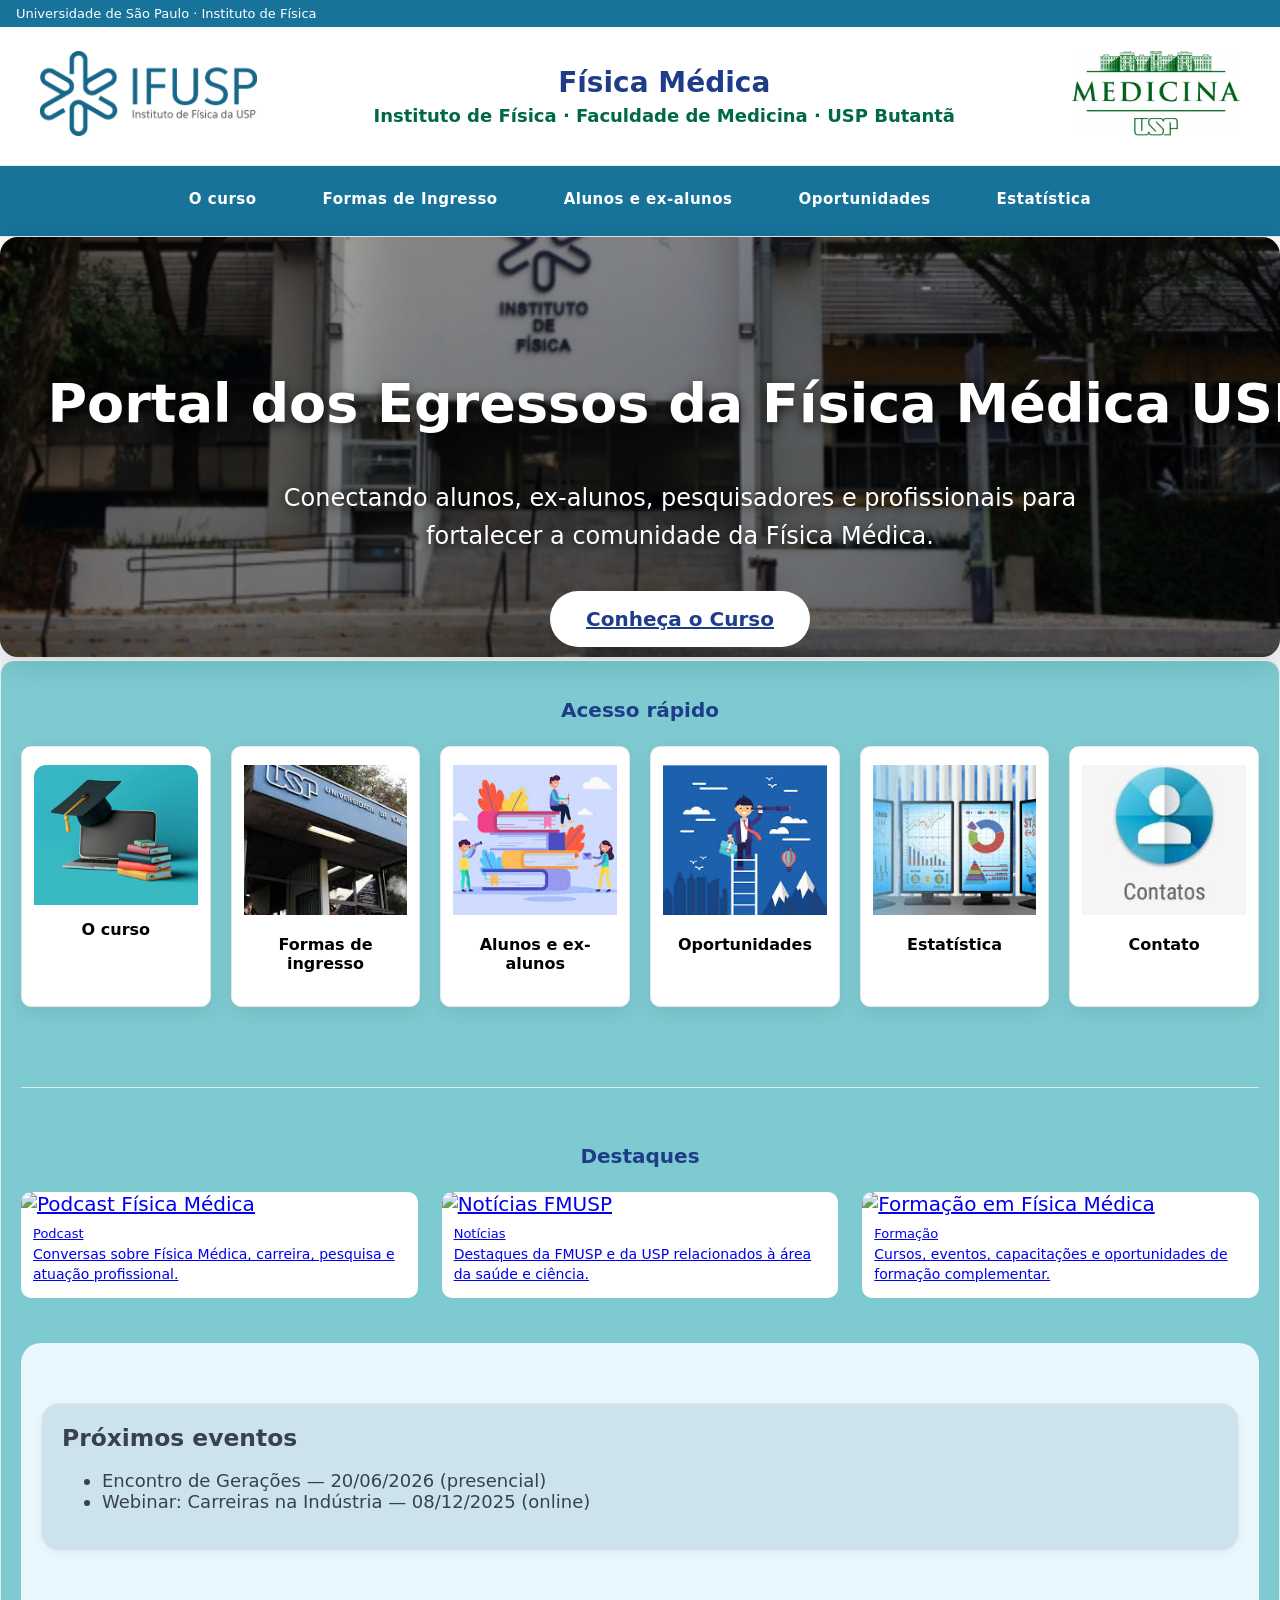
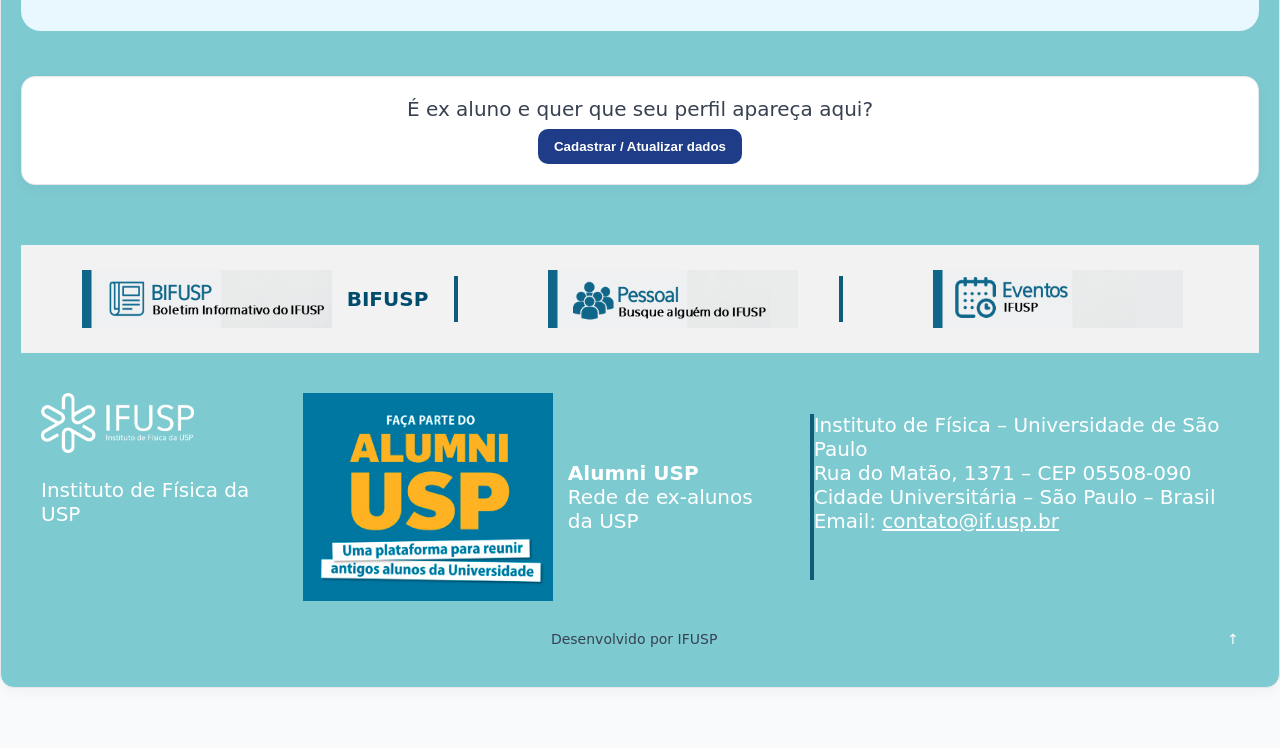
==== index.html @ c8d99963 "Add files via upload" ====
<!doctype html>
<html lang="pt-BR">
<head>
  <meta charset="utf-8" />
  <meta name="viewport" content="width=device-width,initial-scale=1" />
  <title>Página — Egressos | Física Médica USP Butantã</title>
  
  <link rel="stylesheet" href="css/style.css">
</head>

<body>
  <div class="topbar">
  Universidade de São Paulo · Instituto de Física
</div>

<header class="site-header">
  <div class="header-container">
    
    <a href="https://portal.if.usp.br/ifusp/" 
       target="_blank" 
       rel="noopener">
      <img 
        src="assets/logo_ifusp.png" 
        alt="Instituto de Física da USP" 
        class="logo logo-left logo-ifusp">
    </a>

    <div class="header-text">
      <h1>Física Médica</h1>
      <p>Instituto de Física · Faculdade de Medicina · USP Butantã</p>
    </div>

    <a href="https://www3.fm.usp.br/fmusp/portal/" 
       target="_blank" 
       rel="noopener">
      <img 
        src="assets/logo_med.jpg" 
        alt="Faculdade de Medicina da USP" 
        class="logo logo-right">
    </a>

  </div>
</header>


<nav class="usp-institutional-bar">
  <ul class="usp-menu">
    <li class="ocurso">
      <a href="curso.html" target="_blank" rel="noopener">O curso</a>
    </li>

    <li class="formas-ingresso">
      <a href="https://www5.usp.br/ensino/graduacao/">Formas de Ingresso</a>
    </li>

    <li class="alunos">
      <a href="egressos.html">Alunos e ex-alunos</a>
    </li>

    <li class="oportunidades">
      <a href="https://portal.if.usp.br/carreiras/pt-br/oportunidades">Oportunidades</a>
    </li>

    <li class="estatistica">
      <a href="">Estatística</a>
    </li>
  </ul>
</nav>

<!-- HERO -->
<section class="hero">

    <div class="hero-overlay">

        <h1>Portal dos Egressos da Física Médica USP</h1>

        <p>
            Conectando alunos, ex-alunos, pesquisadores e profissionais
            para fortalecer a comunidade da Física Médica.
        </p>

        <a href="curso.html" class="hero-btn">
            Conheça o Curso
        </a>

    </div>

</section>

  <!-- Acesso rápido -->
  <section class="card section-spacing">


    <h2 class="section-title">Acesso rápido</h2>

    <div class="menu-grid">

  <a href="curso.html" class="menu-card" target="_blank" rel="noopener">
  <div class="card-image">
    <img src="assets/ocurso.jpeg" alt="O curso - Graduação">
  </div>

    <div class="menu-text">O curso</div>
  </a>

<a href="https://www5.usp.br/ensino/graduacao/" 
   class="menu-card" 
   target="_blank" 
   rel="noopener">
  <img src="assets/formasdeingresso.jpeg" alt="Formas de ingresso" class="card-img">
  <div class="menu-text">Formas de ingresso</div>
</a>


  <a href="egressos.html" class="menu-card">
    <img src="assets/alunoseexalunos.jpeg" alt="Alunos e ex-alunos" class="card-img">
    <div class="menu-text">Alunos e ex-alunos</div>
  </a>

<a href="https://portal.if.usp.br/carreiras/pt-br/oportunidades"
   class="menu-card"
   target="_blank" rel="noopener">
  <img src="assets/oportunidade.jpeg" alt="Oportunidades" class="card-img">
  <div class="menu-text">Oportunidades</div>
</a>


<a href="estatistica.html" class="menu-card">
  <img src="assets/estatistica.jpeg" alt="Estatística" class="card-img">
  <div class="menu-text">Estatística</div>
</a>



  <a href="https://portal.if.usp.br/ifusp/node/6222" 
   class="menu-card" 
   target="_blank">

  <img src="assets/contato.jpeg" alt="Contato" class="card-img">
  <div class="menu-text">Contato</div>

</a>


</div>


<!-- Destaques -->
<section class="news-section">

  <h2 class="section-title">Destaques</h2>

  <div class="news-grid">

    <!-- Podcast -->
    <article class="news-card">
      <a href="#" target="_blank">
        <img src="assets/podcast.jpg" alt="Podcast Física Médica">
        <p class="news-date">Podcast</p>
        <p class="news-text">
          Conversas sobre Física Médica, carreira, pesquisa e atuação profissional.
        </p>
      </a>
    </article>

    <!-- Notícias -->
    <article class="news-card">
      <a href="https://fm.usp.br/fmusp/portal/" target="_blank">
        <img src="assets/noticias.jpg" alt="Notícias FMUSP">
        <p class="news-date">Notícias</p>
        <p class="news-text">
          Destaques da FMUSP e da USP relacionados à área da saúde e ciência.
        </p>
      </a>
    </article>

    <!-- Formação -->
    <article class="news-card">
      <a href="#" target="_blank">
        <img src="assets/formacao.jpg" alt="Formação em Física Médica">
        <p class="news-date">Formação</p>
        <p class="news-text">
          Cursos, eventos, capacitações e oportunidades de formação complementar.
        </p>
      </a>
    </article>

  </div>
</section>







<!-- Seção Próximos eventos -->

<div class="fundo-eventos">

  <section class="card section-spacing card-eventos" style="margin-top:40px;">
    <h3 style="margin:0 0 8px 0">Próximos eventos</h3>

    <ul class="muted" style="font-size:18px">
      <li>Encontro de Gerações — 20/06/2026 (presencial)</li>
      <li>Webinar: Carreiras na Indústria — 08/12/2025 (online)</li>
    </ul>
  </section>

</div>

<section class="card call-to-action">
  <div class="cta-text"> É ex aluno e quer que seu perfil apareça aqui?</div>
  <button class="btn" onclick="openForm()">Cadastrar / Atualizar dados</button>
</section>


    <div id="modal" style="
  position:fixed;
  inset:0;
  background:rgba(2,6,23,0.5);
  display:none;
  align-items:center;
  justify-content:center;
  padding:20px;
  z-index:60;
  overflow-y:auto;">


      <div style="max-width:900px;width:100%">
        <div class="card" style="max-height:90vh; overflow-y:auto;">

          <div style="display:flex;justify-content:space-between;align-items:center;margin-bottom:12px">
            <h2 style="margin:0">Formulário de Inscrição — Cadastro / Atualização</h2>
            <button onclick="closeForm()" 
              style="background:transparent;border:0;font-weight:700;cursor:pointer">✕</button>
          </div>

          <form id="alumniForm" onsubmit="handleSubmit(event)">
<div style="margin-bottom:16px">
  <label>Foto de perfil (opcional)</label>

  <div style="
    display:flex;
    align-items:center;
    gap:16px;
    margin-top:8px;
  ">
    <img 
      id="previewFoto"
      src="assets/avatar-placeholder.png"
      alt="Prévia da foto"
      style="
        width:96px;
        height:96px;
        border-radius:50%;
        object-fit:cover;
        border:1px solid #ddd;
      "
    >

    <input 
      type="file"
      name="foto"
      accept="image/*"
      onchange="previewImage(event)"
    >
  </div>
</div>


  <div style="margin-bottom:12px">
  <label>Área de atuação</label>
  <div style="display:flex;gap:16px;flex-wrap:wrap;margin-top:6px">
    <label>
      <input type="checkbox" name="area" value="Clínica">
      Clínica
    </label>
    <label>
      <input type="checkbox" name="area" value="Industrial">
      Industrial
    </label>
    <label>
      <input type="checkbox" name="area" value="Acadêmica">
      Acadêmica
    </label>
    
  </div>
  <div style="margin-bottom:12px">
  <label>Área de Atuação Clínica</label>

  <div style="display:flex;gap:16px;flex-wrap:wrap;margin-top:6px">
    <label>
      <input type="radio" name="area_clinica" value="Radioterapia">
      Radioterapia
    </label>

    <label>
      <input type="radio" name="area_clinica" value="Radiodiagnóstico">
      Radiodiagnóstico
    </label>

    <label>
      <input type="radio" name="area_clinica" value="Medicina Nuclear">
      Medicina Nuclear
    </label>

    <label>
      <input type="radio" name="area_clinica" value="Outro" onclick="toggleOutro(true)">
      Outro
    </label>
  </div>

  <input 
    type="text"
    id="outroAreaClinica"
    name="area_clinica_outro"
    placeholder="Especifique"
    style="margin-top:8px; display:none;"
  >
</div>
</div>


            <div class="grid-3" style="display:grid;gap:12px;margin-bottom:12px">
              <div><label>Nome completo</label><input name="nome" required /></div>
              <div><label>E-mail principal</label><input name="email" type="email" required /></div>
              <div><label>Telefone (opcional)</label><input name="telefone" /></div>
            </div>

            <div class="grid-3" style="display:grid;gap:12px;margin-bottom:12px">
              <div>

  <label>Ano de ingresso</label>
  <select name="ano_ingresso" required>
    <option value="">Selecione</option>
    <option>2026</option>
    <option>2025</option>
    <option>2024</option>
    <option>2023</option>
    <option>2022</option>
  </select>
</div>
  
              <div><label>Área / Cargo atual</label><input name="cargo" /></div>
              <div><label>Instituição / Empresa</label><input name="instituicao" /></div>
            </div>

            <div style="margin-bottom:12px">
              <label>País / Cidade</label>
              <input name="cidade" placeholder="São Paulo, BR" />
            </div>

            <div style="margin-bottom:12px">
              <label>Trajetória</label>
              <textarea name="trajetoria" rows="4"
                placeholder="Conte um pouco sobre sua trajetória..."></textarea>
            </div>


<div style="margin-bottom:12px">
  <label>Gênero</label>
  <div style="display:flex;gap:16px;flex-wrap:wrap;margin-top:6px">
    <label>
      <input type="radio" name="genero" value="Masculino">
      Masculino
    </label>
    <label>
      <input type="radio" name="genero" value="Feminino">
      Feminino
    </label>
    <label>
      <input type="radio" name="genero" value="Prefiro não responder">
      Prefiro não responder
    </label>
  </div>
</div>


<div style="margin-bottom:12px">
  <label>Links</label>

  <input 
    type="url" 
    name="lattes" 
    placeholder="Lattes (https://lattes.cnpq.br/...)"
    style="margin-bottom:6px"
  />

  <input 
    type="url" 
    name="linkedin" 
    placeholder="LinkedIn (https://www.linkedin.com/in/...)"
    style="margin-bottom:6px"
  />

  <input 
    type="url" 
    name="social" 
    placeholder="Outras redes ou site pessoal"
  />
</div>


            <div style="display:flex;gap:8px;justify-content:flex-end;margin-top:16px">
              <button type="button" onclick="closeForm()" 
                style="background:#f3f4f6;padding:8px 12px;border-radius:8px;border:0;cursor:pointer">Cancelar</button>
              <button class="btn" type="submit">Enviar cadastro</button>
            </div>
          </form>

        </div>
      </div>
    </div>

  </main>

 <script>
  function openForm(){
    document.getElementById('modal').style.display='flex'
  }

  function closeForm(){
    document.getElementById('modal').style.display='none'
  }

  function handleSubmit(e){
    e.preventDefault();
    const f = new FormData(e.target);
    const obj = {};

    for(const [k,v] of f.entries()){
      if(obj[k]){
        if(Array.isArray(obj[k])) obj[k].push(v);
        else obj[k] = [obj[k], v];
      } else obj[k] = v;
    }

    console.log('Dados recebidos:', obj);
    alert('Obrigado! Seu cadastro foi recebido. (Protótipo)');
    closeForm();
  }

  function toggleOutro(show){
    const campo = document.getElementById('outroAreaClinica');
    campo.style.display = show ? 'block' : 'none';
  }
</script>

</main>

<section class="ifusp-links">

  <a href="https://submit.if.usp.br/edicoes" target="_blank" class="ifusp-item">
    <img src="assets/ar-bifusp.png" alt="BIFUSP">
    <div class="ifusp-text">
      <strong>BIFUSP</strong>
    </div>
  </a>

  <a href="https://portal.if.usp.br/ifusp/pt-br/pessoal" target="_blank" class="ifusp-item">
    <img src="assets/ar-pessoalifusp.png" alt="Pessoal IFUSP">
    <div class="ifusp-text">
      
    </div>
  </a>

  <a href="https://portal.if.usp.br/ifusp/calendario" target="_blank" class="ifusp-item">
    <img src="assets/ar-eventos_ifusp.png" alt="Eventos IFUSP">
    <div class="ifusp-text">
      
    </div>
  </a>

</section>


<footer class="ifusp-footer">
  <div class="footer-container">

    <div class="footer-col">
      <img src="assets/logo_IFUSP_2025_HOR_branco.png" alt="IFUSP" class="footer-logo">
      <p>Instituto de Física da USP</p>
    </div>

    <a href="https://alumni.usp.br/" 
   target="_blank" 
   class="ifusp-item">

  <img src="assets/alumni_usp.jpg" alt="Alumni USP">

  <div class="ifusp-text">
    <strong>Alumni USP</strong>
    <span>Rede de ex-alunos da USP</span>
  </div>

</a>


    <div class="footer-col">
      <p>
        Instituto de Física – Universidade de São Paulo<br>
        Rua do Matão, 1371 – CEP 05508-090<br>
        Cidade Universitária – São Paulo – Brasil<br>
        Email: <a href="mailto:contato@if.usp.br">contato@if.usp.br</a>
      </p>
    </div>

  </div>

  <div class="footer-bottom">
    Desenvolvido por IFUSP
    <a href="#" class="to-top">↑</a>
  </div>
</footer>


</body>
</html>
---- css/style.css ----
.logo-ifusp {
  height: 200px;
  width: auto;
}


.site-header {
  background-color: #fff;
  border-bottom: 1px solid #ddd;
  padding: 20px 0;
}

.header-container {
  max-width: 1200px;
  margin: 0 auto;

  display: flex;
  align-items: center;
  justify-content: space-between;
}

.logo {
  height: 85px;
  width: auto;
}

.header-text {
  text-align: center;
}

.header-text h1 {
  margin: 0;
  font-size: 2rem;
}

.header-text p {
  margin: 5px 0 0;
  font-size: 2rem;
  color: #555;
}



.topbar {
  background: #17739A;
  color: white;
  font-size: 13px;
  padding: 6px 16px;
}



body {
  margin: 0;
  font-family: system-ui, -apple-system, BlinkMacSystemFont, "Segoe UI", Roboto, Arial, sans-serif;
  background: #f9fafb;
  color: var(--cinza-texto);
  font-size: 20px;
}


.section-spacing {
  margin-bottom: 16px;
}

/* ===========================
   HERO
=========================== */

.hero{

    height:420px;

    background-image:url("../assets/banner.jpeg");

    background-size:cover;

    background-position:center;

    border-radius:18px;

    overflow:hidden;

    margin-bottom:3px;

    box-shadow:0 12px 30px rgba(0,0,0,.15);

}

.hero-overlay{

    width:100%;
    height:100%;

    background:rgba(0,0,0,.45);

    display:flex;
    flex-direction:column;

    justify-content:center;
    align-items:center;

    text-align:center;

    padding:40px;

}

.hero h1{

    color:white;

    font-size:52px;

    margin-bottom:20px;

}

.hero p{

    color:white;

    max-width:800px;

    font-size:24px;

    margin-bottom:35px;

}

.hero-btn{

    background:#ffffff;

    color:#1f3c88;

    padding:16px 36px;

    border-radius:40px;

    font-weight:bold;

    transition:.3s;

}

.hero-btn:hover{

    background:#e8edff;

    transform:translateY(-3px) scale(1.03);

}

.container {
  max-width: 1100px;
  margin: 0 auto;
  padding: 24px 16px 60px;
}


.flex{display:flex}
.items-center{align-items:center}
.justify-between{justify-content:space-between}

.card {
  background: white;
  border: 1px solid var(--borda-card);
  border-radius: 14px;
  padding: 20px;
  box-shadow: 0 4px 14px rgba(0,0,0,0.04);
}


.card {
  background: white;
  border-radius: 14px;
  padding: 20px;
  border: 1px solid var(--borda-card);
  box-shadow: 0 4px 14px rgba(0,0,0,0.04);
}


.container {
  max-width: 1000px;
  margin: 0 auto;
  padding: 16px;
}


.muted{color:var(--muted)}

.btn {
  background: var(--azul-principal);
  color: white;
  border: none;
  padding: 10px 16px;
  border-radius: 10px;
  cursor: pointer;
  font-weight: 600;
}

.btn:hover {
  background: #0d7f92; /* azul USP um pouco mais escuro */
}

.btn:active {
  transform: scale(0.98);
}



/* ===================================
   HERO - PÁGINA CURSO
=================================== */

.hero-curso{

    height:420px;

    background-image:url("../assets/turma_t1.jpeg");

    background-size:cover;

    background-position:center;

    background-repeat:no-repeat;

    border-radius:18px;

    overflow:hidden;

    margin:30px auto 40px;

    max-width:1200px;

    box-shadow:0 12px 30px rgba(0,0,0,.15);

}

.hero-overlay{

    width:100%;
    height:100%;

    background:rgba(0,0,0,.35);
        

    display:flex;
    flex-direction:column;

    justify-content:center;
    align-items:center;

    text-align:center;

    padding:40px;

}

.hero-overlay h1{

    color:#ffffff;

    font-size:54px;

    font-weight:700;

    margin-bottom:20px;

    text-shadow:0 4px 12px rgba(0,0,0,.7);

}

.hero-overlay p{

    color:#ffffff;

    font-size:24px;

    max-width:850px;

    line-height:1.6;

    text-shadow:0 2px 8px rgba(0,0,0,.7);

}

.pill{
  display:inline-block;
  padding:6px 10px;
  border-radius:999px;
  background:#eef2f2;
  color:#0f1720;
  font-weight:600
}

input,select,textarea{
  width:100%;
  padding:10px;
  border:1px solid #e6e9ee;
  border-radius:8px;
  font-size:16px
}

label{
  font-weight:600;
  font-size:13px
}

.grid{
  display:grid;
  gap:12px
}

.grid-3{
  grid-template-columns:repeat(3,1fr)
}

.profile-card{
  display:flex;
  gap:12px;
  align-items:center
}

.avatar{
  width:64px;
  height:64px;
  border-radius:10px;
  background:linear-gradient(135deg,#c7f9fa,#fff);
  display:flex;
  align-items:center;
  justify-content:center;
  font-weight:700;
  color:#00403f
}

.search{
  display:flex;
  gap:8px
}

@media(max-width:880px){
  .grid-3{grid-template-columns:1fr}
  .container{padding:12px}
}

.section-spacing {
  margin-bottom: 60px;
  
}

.banner {
  text-align: center;
  margin-bottom: 48px;
}

.banner img {
  max-width: 100%;
  height: auto;
  border-radius: 12px;
}

.call-to-action {
  text-align: center;
  margin-bottom: 60px;
}

.cta-text {
  margin-bottom: 8px;
}

.section-title {
  margin-bottom: 20px;
  font-size: 18px;
  color: var(--azul-principal);
}

.menu-grid {
  display: grid;
  grid-template-columns: repeat(auto-fit, minmax(160px, 1fr));
  gap: 16px;
}

.menu-card {
  background: white;
  border: 1px solid var(--borda-card);
  border-radius: 14px;
  padding: 20px 12px;
  text-align: center;
  text-decoration: none;
  color: var(--cinza-texto);
  transition: all 0.2s ease;
  
}

.menu-card:hover {
  border-color: var(--azul-principal);
  transform: translateY(-8px);
  box-shadow: 0 18px 38px rgba(0,0,0,.16);
}

.menu-icon {
  font-size: 28px;
  margin-bottom: 10px;
}

.menu-text {
  font-weight: 600;
  font-size: 14px;
}

.site-header {
  background: white;
  border-bottom: 1px solid var(--borda-card);
  padding: 24px 16px;
  text-align: center;
}

.site-header h1 {
  margin: 0;
  font-size: 28px;
  color: var(--azul-principal);
}

.site-header p {
  margin: 6px 0 0;
  font-size: 14px;
  color: #6b7280;
}

.usp-institutional-bar {
  background: #ffffff;
  border-bottom: 1px solid #e5e7eb;
}

.usp-menu {
  max-width: 1200px;
  margin: 0 auto;
  padding: 0;
  display: flex;
  list-style: none;
  justify-content: center;
}

.usp-menu li a {
  display: block;
  padding: 14px 18px;
  font-size: 14px;
  color: #4b5563;
  text-decoration: none;
  border-bottom: 4px solid transparent;
}

.usp-menu li a:hover {
  background: #f9fafb;
  color: #111827;
}

/* Cores institucionais por área (FMUSP-like) */
.usp-menu .inst a { border-color: #9ca3af }
.usp-menu .ensino a { border-color: #991b1b }
.usp-menu .pesquisa a { border-color: #1e40af }
.usp-menu .internacional a { border-color: #047857 }
.usp-menu .extensao a { border-color: #7c3aed }
.usp-menu .inclusao a { border-color: #be185d }

/* Ativo (se quiser marcar a página atual) */
.usp-menu li.active a {
  font-weight: 600;
  color: #111827;
}



/* Títulos de seção */
.section-title {
  font-size: 20px;
  margin-bottom: 24px;
  text-align: center;
}

/* Espaçamento padrão */
.section-spacing {
  margin-bottom: 60px;
}

/* Acesso rápido */
.menu-grid {
  display: grid;
  grid-template-columns: repeat(auto-fit, minmax(140px, 1fr));
  gap: 20px;
}

.menu-card {
  background: #f9fafb;
  border-radius: 10px;
  padding: 18px 12px;
  text-align: center;
  text-decoration: none;
  color: #111;
  transition: transform 0.2s ease, box-shadow 0.2s ease;
}

.menu-card:hover {
  transform: translateY(-4px);
  box-shadow: 0 8px 20px rgba(0,0,0,0.08);
}

.menu-icon {
  font-size: 28px;
  margin-bottom: 6px;
}

.menu-text {
  font-weight: 600;
}

/* Notícias */
.news-section {
  margin-top: 80px;
  padding-top: 40px;
  border-top: 1px solid var(--borda-card);
}

.news-grid {
  display: grid;
  grid-template-columns: repeat(auto-fit, minmax(220px, 1fr));
  gap: 24px;
}

.news-card {
  background: #fff;
  border-radius: 10px;
  overflow: hidden;
}

.news-card img {
  width: 100%;
  height: 140px;
  object-fit: cover;
}

.news-date {
  font-size: 13px;
  color: var(--muted);
  margin: 10px 12px 4px;
}

.news-text {
  font-size: 14px;
  margin: 0 12px 14px;
  line-height: 1.4;
}

.menu-card.disabled {
  opacity: 0.5;
  pointer-events: none;
}

.turmas-tabs {
  display: flex;
  gap: 8px;
  margin-bottom: 16px;
}

.turma-btn {
  padding: 8px 16px;
  border: 1px solid #d1d5db;
  background: #f9fafb;
  cursor: pointer;
  border-radius: 6px;
  font-weight: 600;
}

.turma-btn.active {
  background: #111827;
  color: #fff;
}

.turma-content {
  display: none;
}

.turma-content.active {
  display: block;
}

.turma-img {
  width: 100%;
  max-height: 280px;
  object-fit: cover;
  border-radius: 8px;
  margin-bottom: 16px;
}

.lista-egressos {
  columns: 2;
  list-style: none;
  padding: 0;
}

.lista-egressos li {
  margin-bottom: 8px;
}

.lista-egressos a {
  text-decoration: none;
  color: #1f2937;
}

.lista-egressos a:hover {
  text-decoration: underline;
}


.ifusp-links {
  display: flex;
  justify-content: center;
  gap: 40px;
  background: #f5f5f5;
  padding: 30px 20px;
}

.ifusp-link {
  display: flex;
  gap: 12px;
  text-decoration: none;
  color: #004f6e;
}

.ifusp-footer {
  background: #17739A
  color: white;
  padding: 40px 20px 20px;
}

.footer-container {
  display: flex;
  justify-content: space-between;
  max-width: 1200px;
  margin: auto;
}

.footer-col img {
  max-height: 60px;
  margin-right: 10px;
}

.footer-bottom {
  text-align: center;
  margin-top: 30px;
  font-size: 14px;
}

.to-top {
  float: right;
  color: white;
  text-decoration: none;
}

.card-image {
  width: 100%;
  height: 140px;
  overflow: hidden;
  border-radius: 12px 12px 0 0;
}

.card-image img {
  width: 100%;
  height: 100%;
  object-fit: cover;
  display: block;
}

.menu-card {
  background: white;
  border-radius: 12px;
  overflow: hidden;
  box-shadow: 0 6px 18px rgba(0,0,0,.08);
  transition: transform .2s ease, box-shadow .2s ease;
}

.menu-card:hover {
  transform: translateY(-4px);
  box-shadow: 0 12px 28px rgba(0,0,0,.12);
}

.menu-text {
  padding: 18px;
  font-weight: 600;
  font-size: 16px;
  text-align: center;
}

.menu-card {
  background: #ffffff;
  border-radius: 10px;
  overflow: hidden;
  text-decoration: none;
  color: #000;
  transition: transform 0.3s ease, box-shadow 0.3s ease;
}

.menu-card:hover {
  transform: translateY(-5px);
  box-shadow: 0 8px 20px rgba(0,0,0,0.1);
}

.card-img {
  width: 100%;
  height: 150px;
  object-fit: cover;
}

.menu-text {
  padding: 15px;
  font-weight: 700;
  text-align: center;
}
.usp-institutional-bar {
  background-color: #00258b;
  padding: 10px 0;
  width: 100%;
  display: flex;
  justify-content: center;
}
.menu-card:hover .card-img{

    transform:scale(1.08);

}
.usp-menu {
  list-style: none;
  display: flex;
  gap: 30px;
  margin: 0;
  padding: 0;
}

.usp-menu li a {
  color: #ffffff;        /* branco puro */
  font-weight: 600;      /* deixa mais forte */
  text-decoration: none; /* remove sublinhado */
  font-size: 15px;
  letter-spacing: 0.5px; /* melhora leitura */
}

.card-img {
  width: 100%;
  height: 150px;
  object-fit: cover;
  transition:.4s;
}

.ifusp-links {
  display: flex;
  justify-content: center;
  background: #f2f2f2;
  padding: 25px 0;
  gap: 60px;
}

.ifusp-item {
  display: flex;
  align-items: center;
  gap: 15px;
  text-decoration: none;
  color: #004c6d;
  position: relative;
  padding: 0 30px;
}

.ifusp-item:not(:last-child)::after {
  content: "";
  position: absolute;
  right: 0;
  top: 10%;
  height: 80%;
  width: 4px;
  background-color: #0f5c7a;
}

.ifusp-item img {
  width: 250px;
  height: auto;
}

.ifusp-text strong {
  display: block;
  font-size: 20px;
  font-weight: 600;
}

.ifusp-text span {
  font-size: 20px;
  color: #333;
}

:root {
  --azul-principal: #1f3c88;
  --azul-claro: #e8edff;
  --cinza-texto: #374151;
  --cinza-suave: #f3f4f6;
  --borda-card: #e5e7eb;
}

.logo-ifusp {
  height: 200px;
  width: auto;
}


.site-header {
  background-color: #fff;
  border-bottom: 1px solid #ddd;
  padding: 20px 0;
}

.header-container {
  max-width: 1200px;
  margin: 0 auto;

  display: flex;
  align-items: center;
  justify-content: space-between;
}

.logo {
  height: 85px;
  width: auto;
}

.header-text {
  text-align: center;
}

.header-text h1 {
  margin: 0;
  font-size: 2rem;
}

.header-text p {
  margin: 5px 0 0;
  font-size: 2rem;
  color: #555;
}



.topbar {
  background: #17739A;
  color: white;
  font-size: 13px;
  padding: 6px 16px;
}


/* Subtítulo do cabeçalho */

.site-header .header-text p {
    font-size: 18px !important;
    color: #006848 !important;
    font-weight: 700;
}

body {
  margin: 0;
  font-family: system-ui, -apple-system, BlinkMacSystemFont, "Segoe UI", Roboto, Arial, sans-serif;
  background: #f9fafb;
  color: var(--cinza-texto);
  font-size: 20px;
}


.section-spacing {
  margin-bottom: 16px;
}


.container {
  max-width: 1100px;
  margin: 0 auto;
  padding: 24px 16px 60px;
}


.flex{display:flex}
.items-center{align-items:center}
.justify-between{justify-content:space-between}

.card {
  background: white;
  border: 1px solid var(--borda-card);
  border-radius: 14px;
  padding: 20px;
  box-shadow: 0 4px 14px rgba(0,0,0,0.04);
}


.card {
  background: white;
  border-radius: 14px;
  padding: 20px;
  border: 1px solid var(--borda-card);
  box-shadow: 0 4px 14px rgba(0,0,0,0.04);
}


.container {
  max-width: 1000px;
  margin: 0 auto;
  padding: 16px;
}


.muted{color:var(--muted)}

.btn {
  background: var(--azul-principal);
  color: white;
  border: none;
  padding: 10px 16px;
  border-radius: 10px;
  cursor: pointer;
  font-weight: 600;
}

.btn:hover {
  background: #0d7f92; /* azul USP um pouco mais escuro */
}

.btn:active {
  transform: scale(0.98);
}



.pill{
  display:inline-block;
  padding:6px 10px;
  border-radius:999px;
  background:#eef2f2;
  color:#0f1720;
  font-weight:600
}

input,select,textarea{
  width:100%;
  padding:10px;
  border:1px solid #e6e9ee;
  border-radius:8px;
  font-size:16px
}

label{
  font-weight:600;
  font-size:13px
}

.grid{
  display:grid;
  gap:12px
}

.grid-3{
  grid-template-columns:repeat(3,1fr)
}

.profile-card{
  display:flex;
  gap:12px;
  align-items:center
}

.avatar{
  width:64px;
  height:64px;
  border-radius:10px;
  background:linear-gradient(135deg,#c7f9fa,#fff);
  display:flex;
  align-items:center;
  justify-content:center;
  font-weight:700;
  color:#00403f
}

.search{
  display:flex;
  gap:8px
}

@media(max-width:880px){
  .grid-3{grid-template-columns:1fr}
  .container{padding:12px}
}

.section-spacing {
  margin-bottom: 60px;
  background: rgba(5, 156, 167, 0.5);
}

.banner {
  text-align: center;
  margin-bottom: 48px;
}

.banner img {
  max-width: 100%;
  height: auto;
  border-radius: 12px;
}

.call-to-action {
  text-align: center;
  margin-bottom: 60px;
}

.cta-text {
  margin-bottom: 8px;
}

.section-title {
  margin-bottom: 20px;
  font-size: 18px;
  color: var(--azul-principal);
}

.menu-grid {
  display: grid;
  grid-template-columns: repeat(auto-fit, minmax(160px, 1fr));
  gap: 16px;
}

.menu-card {
  background: white;
  border: 1px solid var(--borda-card);
  border-radius: 14px;
  padding: 20px 12px;
  text-align: center;
  text-decoration: none;
  color: var(--cinza-texto);
  transition: all 0.2s ease;
}

.menu-card:hover {
  border-color: var(--azul-principal);
  transform: translateY(-3px);
  box-shadow: 0 6px 18px rgba(0,0,0,0.08);
}

.menu-icon {
  font-size: 28px;
  margin-bottom: 10px;
}

.menu-text {
  font-weight: 600;
  font-size: 14px;
}

.site-header {
  background: white;
  border-bottom: 1px solid var(--borda-card);
  padding: 24px 16px;
  text-align: center;
}

.site-header h1 {
  margin: 0;
  font-size: 28px;
  color: var(--azul-principal);
}

.site-header p {
  margin: 6px 0 0;
  font-size: 14px;
  color: #6b7280;
}

.usp-institutional-bar {
  background: #17739A;
  border-bottom: 1px solid #e5e7eb;
}

.usp-menu {
  max-width: 1200px;
  margin: 0 auto;
  padding: 0;
  display: flex;
  list-style: none;
  justify-content: center;
}

.usp-menu li a {
  display: block;
  padding: 14px 18px;
  font-size: 14px;
  color: #4b5563;
  text-decoration: none;
  border-bottom: 4px solid transparent;
}

.usp-menu li a:hover {
  background: #f9fafb;
  color: #111827;
}

/* Cores institucionais por área (FMUSP-like) */
.usp-menu .inst a { border-color: #9ca3af }
.usp-menu .ensino a { border-color: #991b1b }
.usp-menu .pesquisa a { border-color: #1e40af }
.usp-menu .internacional a { border-color: #047857 }
.usp-menu .extensao a { border-color: #7c3aed }
.usp-menu .inclusao a { border-color: #be185d }

/* Ativo (se quiser marcar a página atual) */
.usp-menu li.active a {
  font-weight: 600;
  color: #111827;
}



/* Títulos de seção */
.section-title {
  font-size: 20px;
  margin-bottom: 24px;
  text-align: center;
}

/* Espaçamento padrão */
.section-spacing {
  margin-bottom: 60px;
}

/* Acesso rápido */
.menu-grid {
  display: grid;
  grid-template-columns: repeat(auto-fit, minmax(140px, 1fr));
  gap: 20px;
}

.menu-card {
  background: #f9fafb;
  border-radius: 10px;
  padding: 18px 12px;
  text-align: center;
  text-decoration: none;
  color: #111;
  transition: transform 0.2s ease, box-shadow 0.2s ease;
}

.menu-card:hover {
  transform: translateY(-4px);
  box-shadow: 0 8px 20px rgba(0,0,0,0.08);
}

.menu-icon {
  font-size: 28px;
  margin-bottom: 6px;
}

.menu-text {
  font-weight: 600;
}

/* Notícias */
.news-section {
  margin-top: 80px;
  padding-top: 40px;
  border-top: 1px solid var(--borda-card);
}

.news-grid {
  display: grid;
  grid-template-columns: repeat(auto-fit, minmax(220px, 1fr));
  gap: 24px;
}

.news-card {
  background: #fff;
  border-radius: 10px;
  overflow: hidden;
}

.news-card img {
  width: 100%;
  height: 140px;
  object-fit: cover;
  transition:.4s;
}

.news-date {
  font-size: 13px;
  color: var(--muted);
  margin: 10px 12px 4px;
}

.news-text {
  font-size: 14px;
  margin: 0 12px 14px;
  line-height: 1.4;
}

.menu-card.disabled {
  opacity: 0.5;
  pointer-events: none;
}

.turmas-tabs {
  display: flex;
  gap: 8px;
  margin-bottom: 16px;
}

.turma-btn {
  padding: 8px 16px;
  border: 1px solid #d1d5db;
  background: #f9fafb;
  cursor: pointer;
  border-radius: 6px;
  font-weight: 600;
}

.turma-btn.active {
  background: #111827;
  color: #fff;
}

.turma-content {
  display: none;
}

.turma-content.active {
  display: block;
}

.turma-img {
  width: 100%;
  max-height: 280px;
  object-fit: cover;
  border-radius: 8px;
  margin-bottom: 16px;
}

.lista-egressos {
  columns: 2;
  list-style: none;
  padding: 0;
}

.lista-egressos li {
  margin-bottom: 8px;
}

.lista-egressos a {
  text-decoration: none;
  color: #1f2937;
}

.lista-egressos a:hover {
  text-decoration: underline;
}


.ifusp-links {
  display: flex;
  justify-content: center;
  gap: 40px;
  background: #f5f5f5;
  padding: 30px 20px;
}

.ifusp-link {
  display: flex;
  gap: 12px;
  text-decoration: none;
  color: #004f6e;
}

.ifusp-footer {
  background: #17739A
  color: white;
  padding: 40px 20px 20px;
}

.footer-container {
  display: flex;
  justify-content: space-between;
  max-width: 1200px;
  margin: auto;
}

.footer-col img {
  max-height: 60px;
  margin-right: 10px;
}

.footer-bottom {
  text-align: center;
  margin-top: 30px;
  font-size: 14px;
}

.to-top {
  float: right;
  color: white;
  text-decoration: none;
}

.card-image {
  width: 100%;
  height: 140px;
  overflow: hidden;
  border-radius: 12px 12px 0 0;
}

.card-image img {
  width: 100%;
  height: 100%;
  object-fit: cover;
  display: block;
}

.menu-card {
  background: white;
  border-radius: 12px;
  overflow: hidden;
  box-shadow: 0 6px 18px rgba(0,0,0,.08);
  transition: transform .2s ease, box-shadow .2s ease;
}

.menu-card:hover {
  transform: translateY(-4px);
  box-shadow: 0 12px 28px rgba(0,0,0,.12);
}

.menu-text {
  padding: 18px;
  font-weight: 600;
  font-size: 16px;
  text-align: center;
}

.menu-card {
  background: #ffffff;
  border-radius: 10px;
  overflow: hidden;
  text-decoration: none;
  color: #000;
  transition: transform 0.3s ease, box-shadow 0.3s ease;
}

.menu-card:hover {
  transform: translateY(-5px);
  box-shadow: 0 8px 20px rgba(0,0,0,0.1);
}

.card-img {
  width: 100%;
  height: 150px;
  object-fit: cover;
}

.menu-text {
  padding: 15px;
  font-weight: 700;
  text-align: center;
}
.usp-institutional-bar {
  background-color: #17739A;
  padding: 10px 0;
  width: 100%;
  display: flex;
  justify-content: center;
}

.usp-menu {
  list-style: none;
  display: flex;
  gap: 30px;
  margin: 0;
  padding: 0;
}

.usp-menu li a {
  color: #ffffff;        /* branco puro */
  font-weight: 600;      /* deixa mais forte */
  text-decoration: none; /* remove sublinhado */
  font-size: 15px;
  letter-spacing: 0.5px; /* melhora leitura */
}

.card-img {
  width: 100%;
  height: 150px;
  object-fit: cover;
}

.ifusp-links {
  display: flex;
  justify-content: center;
  background: #f2f2f2;
  padding: 25px 0;
  gap: 60px;
}

.ifusp-item {
  display: flex;
  align-items: center;
  gap: 15px;
  text-decoration: none;
  color: #004c6d;
  position: relative;
  padding: 0 30px;
}

.ifusp-item:not(:last-child)::after {
  content: "";
  position: absolute;
  right: 0;
  top: 10%;
  height: 80%;
  width: 4px;
  background-color: #0f5c7a;
}

.ifusp-item img {
  width: 250px;
  height: auto;
}

.ifusp-text strong {
  display: block;
  font-size: 20px;
  font-weight: 600;
}

.ifusp-text span {
  font-size: 20px;
  color: #333;
}

.ifusp-footer a {
  color: #ffffff;
}

.ifusp-footer a:hover {
  color: #e0f7ff;
}

.ifusp-footer strong,
.ifusp-footer p,
.ifusp-footer span {
  color: #ffffff;
}
.ifusp-footer strong,
.ifusp-footer p,
.ifusp-footer span {
  color: #ffffff;
}

/* ===========================
   RESPONSIVO PARA CELULAR
=========================== */

@media screen and (max-width:768px){

  .header-container{
    flex-direction:column;
    gap:15px;
    text-align:center;
    padding:15px;
  }

  .logo-ifusp{
    height:90px;
  }

  .logo-right{
    height:70px;
  }

  .header-text h1{
    font-size:1.8rem;
  }

  .header-text p{
    font-size:0.9rem;
  }

  /* Menu responsivo */

  .usp-menu{
    flex-wrap:wrap;
    justify-content:center;
    gap:8px;
    padding:8px;
  }

  .usp-menu li{
    flex:1 1 45%;
    text-align:center;
  }

  .usp-menu li a{
    padding:10px 6px;
    font-size:13px;
  }

  /* Cards do acesso rápido */

  .menu-grid{
    grid-template-columns:1fr;
    gap:20px;
  }

  .menu-card{
    max-width:100%;
  }

  .card-img,
  .card-image{
    height:220px;
  }

  .menu-text{
    font-size:18px;
    padding:18px;
  }

  /* Destaques */

  .news-grid{
    grid-template-columns:1fr;
    gap:30px;
  }

  .news-card img{
    height:220px;
  }

  .news-text{
    font-size:16px;
    line-height:1.6;
  }

  .news-date{
    font-size:15px;
  }
/* Próximos eventos */

.card{
    padding:16px;
}

.card ul{
    padding-left:20px;
}

.card li{
    margin-bottom:10px;
    line-height:1.6;
    font-size:16px;
}
/* Links IFUSP */

.ifusp-links{
    flex-direction:column;
    gap:25px;
    align-items:center;
}

.ifusp-item{
    width:90%;
    justify-content:center;
    padding:15px;
}

.ifusp-item::after{
    display:none;
}

.ifusp-item img{
    width:120px;
}

.ifusp-text{
    text-align:left;
}

.ifusp-text strong{
    font-size:18px;
}

.ifusp-text span{
    font-size:15px;
}
/* Rodapé */

.footer-container{
    flex-direction:column;
    gap:30px;
    text-align:center;
}

.footer-col{
    width:100%;
}

.footer-logo{
    max-width:180px;
}

.footer-bottom{
    font-size:13px;
}
}
/* Próximos eventos - cores sugeridas pelo Maurício */

.card-eventos {
    background-color: #CCE3EE;
    border-radius: 18px;
}
/* Fundo externo dos eventos */
.fundo-eventos {
    background-color: #E9F7FE;
    padding: 20px;
    border-radius: 20px;
}

/* Cartão Próximos eventos */
.card-eventos {
    background-color: #CCE3EE;
    border-radius: 18px;
}
/* Fundo externo dos eventos */
/* Fundo externo da seção Próximos eventos */
.fundo-eventos {
    background-color: #E9F7FE !important;
    padding: 20px;
    border-radius: 20px;

    margin-top: 45px;
    margin-bottom: 45px;
}

/* Cartão Próximos eventos */
.card-eventos {
    background-color: #CCE3EE !important;
    border-radius: 18px;
}


/* Cartões da seção Informações do curso */
/* =========================================================
   SEÇÃO INFORMAÇÕES DO CURSO (BOTÕES/CARDS COM ÍCONES)
   ========================================================= */

.menu-grid-curso {
  display: grid;
  grid-template-columns: repeat(auto-fit, minmax(220px, 1fr));
  gap: 20px;
  margin-top: 20px;
}

.menu-grid-curso .menu-card {
  display: flex;
  flex-direction: column;
  align-items: center;
  justify-content: center;
  padding: 28px 20px;
  background: #ffffff;
  border: 1px solid #dbe5ee;
  border-radius: 14px;
  text-decoration: none;
  box-shadow: 0 4px 12px rgba(23, 74, 114, 0.05);
  transition: all 0.25s ease-in-out;
  cursor: pointer;
}

.menu-grid-curso .menu-card:hover {
  transform: translateY(-4px);
  border-color: #17739A;
  box-shadow: 0 10px 24px rgba(23, 74, 114, 0.12);
  background-color: #f8fafc;
}

/* Caixinha ao redor do ícone */
.menu-grid-curso .menu-icon {
  display: flex;
  align-items: center;
  justify-content: center;
  width: 60px;
  height: 60px;
  background-color: #eef7fb;
  border-radius: 12px;
  font-size: 28px;
  margin-bottom: 14px;
  transition: background-color 0.25s ease;
}

.menu-grid-curso .menu-card:hover .menu-icon {
  background-color: #dbeffd;
}

/* Texto dos Botões */
.menu-grid-curso .menu-text {
  font-family: system-ui, -apple-system, sans-serif;
  font-size: 16px;
  font-weight: 600;
  color: #1e293b;
  text-align: center;
  line-height: 1.3;
  padding: 0;
}

.menu-grid-curso .menu-card:hover .menu-text {
  color: #17739A;
}

/* =========================================================
   OPÇÃO 2: BOTÕES PREENCHIDOS EM AZUL USP
   ========================================================= */

.menu-grid-curso {
  display: grid;
  grid-template-columns: repeat(auto-fit, minmax(220px, 1fr));
  gap: 20px;
  margin-top: 24px;
}

.menu-grid-curso .menu-card {
  display: flex;
  flex-direction: column;
  align-items: center;
  justify-content: center;
  padding: 28px 20px;
  background: linear-gradient(135deg, #17739A 0%, #0f526f 100%);
  border-radius: 14px;
  text-decoration: none;
  box-shadow: 0 6px 16px rgba(23, 115, 154, 0.25);
  transition: all 0.3s ease;
  border: 1px solid rgba(255, 255, 255, 0.1);
}

.menu-grid-curso .menu-card:hover {
  transform: translateY(-5px);
  box-shadow: 0 12px 28px rgba(23, 115, 154, 0.4);
  background: linear-gradient(135deg, #1c88b7 0%, #136386 100%);
}

.menu-grid-curso .menu-icon {
  font-size: 36px;
  margin-bottom: 12px;
  filter: drop-shadow(0 2px 4px rgba(0,0,0,0.2));
  transition: transform 0.3s ease;
}

.menu-grid-curso .menu-card:hover .menu-icon {
  transform: scale(1.15);
}

.menu-grid-curso .menu-text {
  font-size: 16px;
  font-weight: 700;
  color: #ffffff; /* Texto branco */
  text-align: center;
  letter-spacing: 0.3px;
}
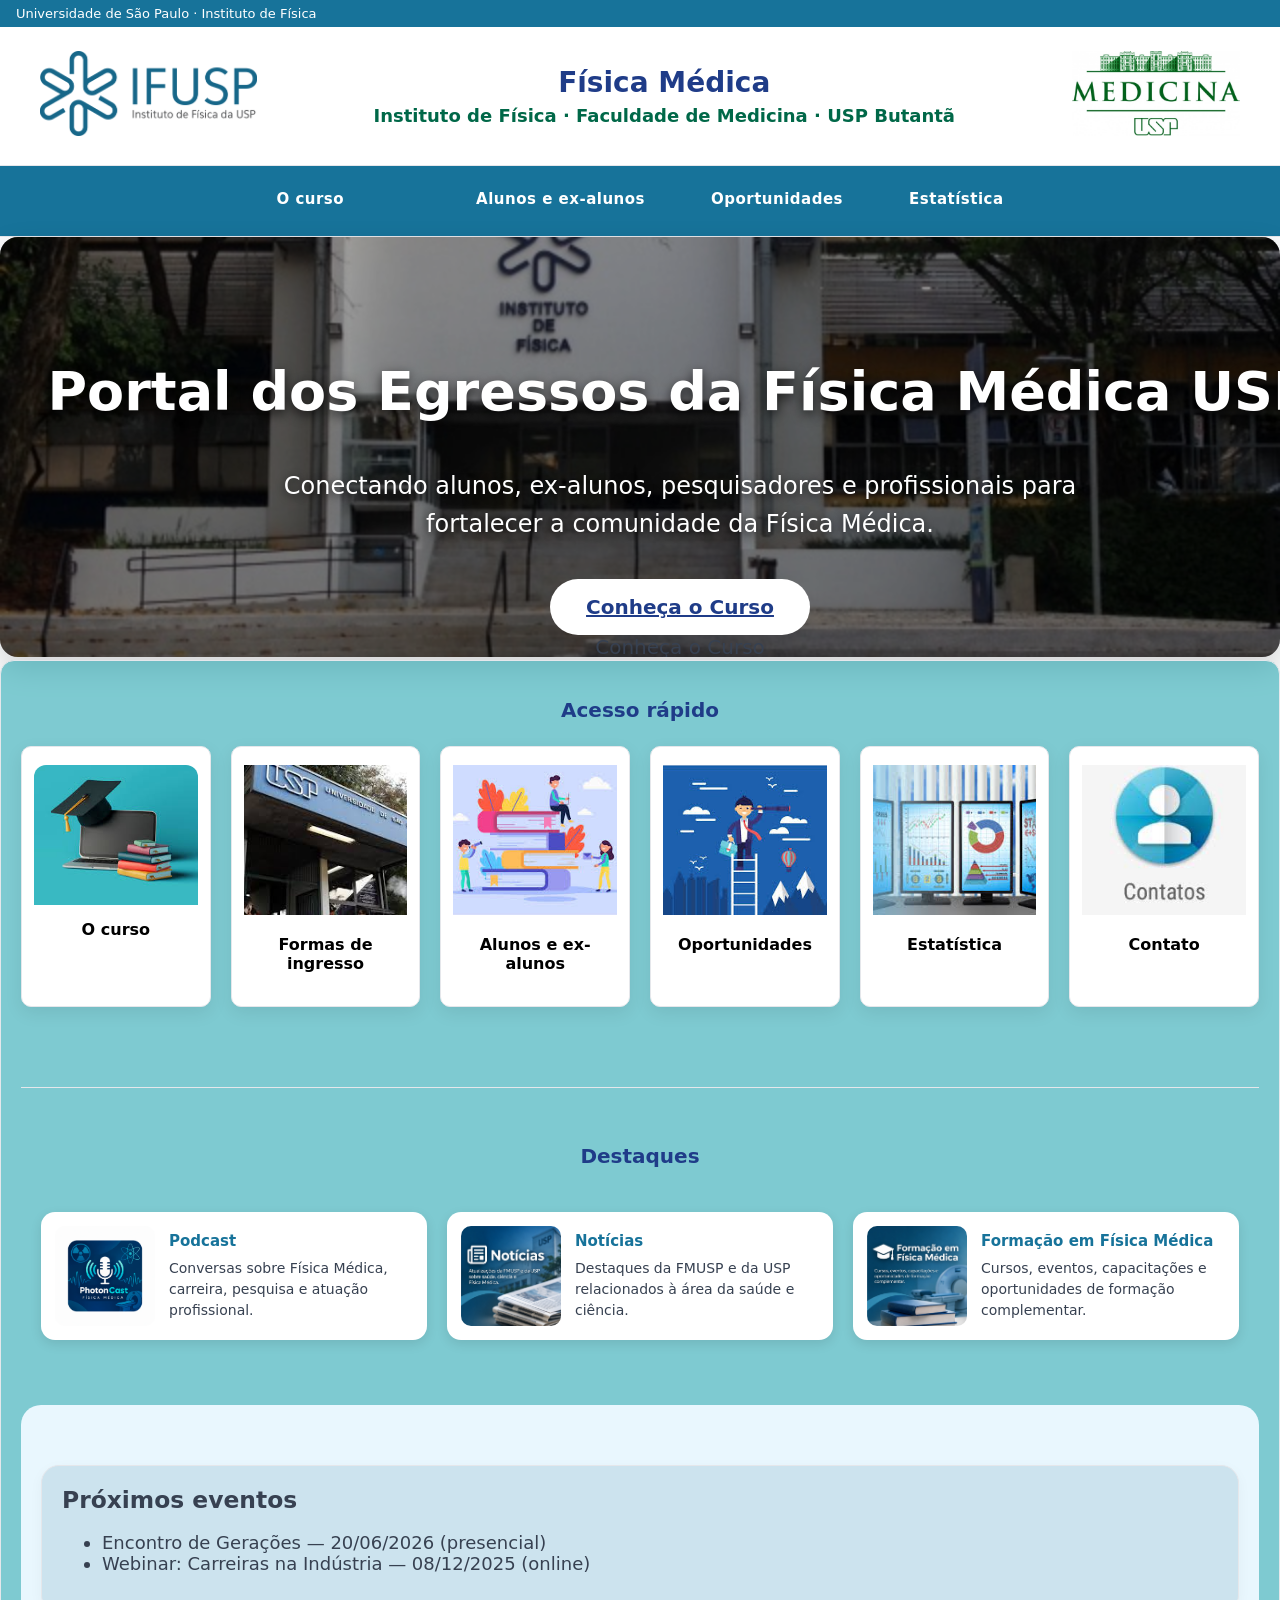
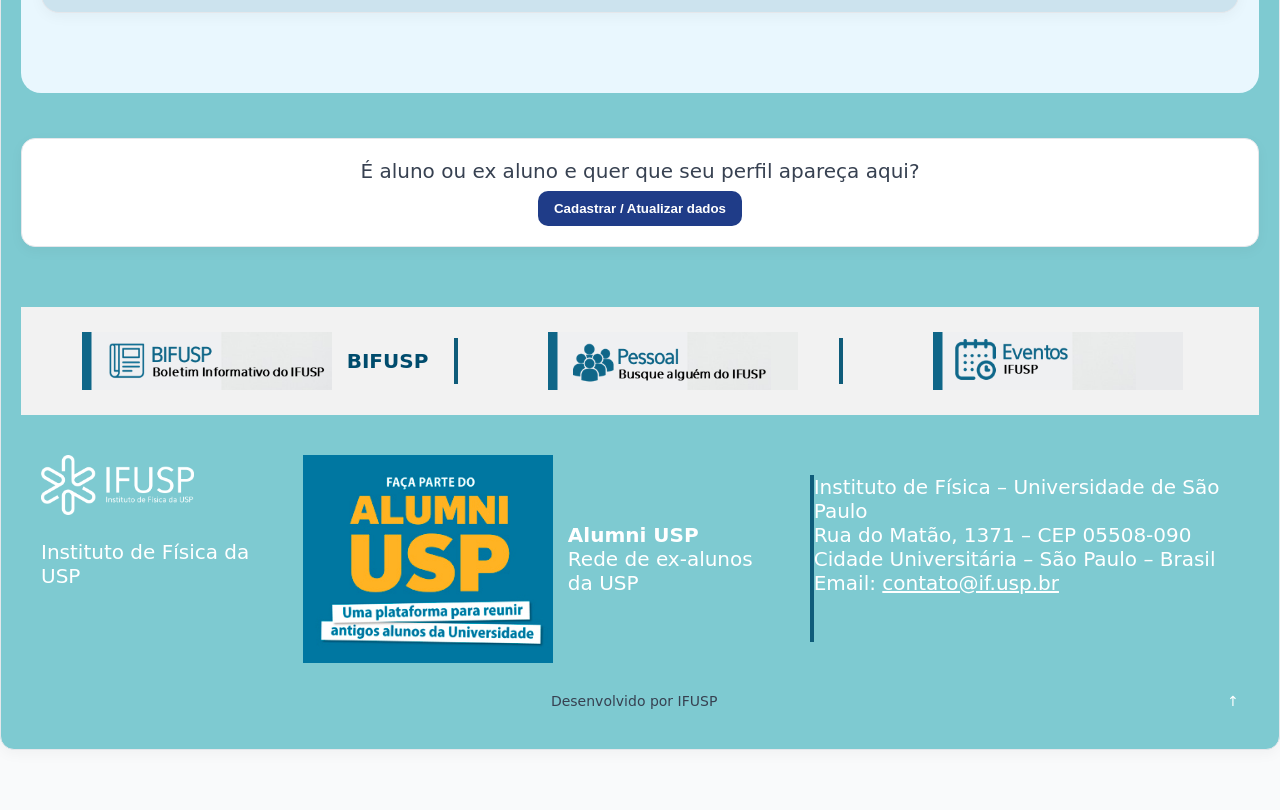
==== commit bf3127a3: "Add files via upload" ====
--- a/index.html
+++ b/index.html
@@ -50,15 +50,20 @@
     </li>
 
     <li class="formas-ingresso">
-      <a href="https://www5.usp.br/ensino/graduacao/">Formas de Ingresso</a>
+     <a href="https://www5.usp.br/ensino/graduacao/" target="_blank" rel="noopener noreferrer"></a>
     </li>
 
     <li class="alunos">
-      <a href="egressos.html">Alunos e ex-alunos</a>
+      <a href="egressos.html" target="_blank" rel="noopener noreferrer">
+        Alunos e ex-alunos
+      </a>
     </li>
 
     <li class="oportunidades">
-      <a href="https://portal.if.usp.br/carreiras/pt-br/oportunidades">Oportunidades</a>
+      <a href="https://portal.if.usp.br/carreiras/pt-br/oportunidades"
+         target="_blank" rel="noopener noreferrer">
+        Oportunidades
+      </a>
     </li>
 
     <li class="estatistica">
@@ -79,7 +84,9 @@
             para fortalecer a comunidade da Física Médica.
         </p>
 
-        <a href="curso.html" class="hero-btn">
+        <a href="curso.html" class="hero-btn" target="_blank" rel="noopener noreferrer">
+    Conheça o Curso
+</a>
             Conheça o Curso
         </a>
 
@@ -112,7 +119,7 @@
 </a>
 
 
-  <a href="egressos.html" class="menu-card">
+  <a href="egressos.html" class="menu-card" target="_blank" rel="noopener noreferrer">
     <img src="assets/alunoseexalunos.jpeg" alt="Alunos e ex-alunos" class="card-img">
     <div class="menu-text">Alunos e ex-alunos</div>
   </a>
@@ -145,6 +152,7 @@
 </div>
 
 
+
 <!-- Destaques -->
 <section class="news-section">
 
@@ -154,39 +162,74 @@
 
     <!-- Podcast -->
     <article class="news-card">
-      <a href="#" target="_blank">
-        <img src="assets/podcast.jpg" alt="Podcast Física Médica">
-        <p class="news-date">Podcast</p>
-        <p class="news-text">
-          Conversas sobre Física Médica, carreira, pesquisa e atuação profissional.
-        </p>
+      <a href="podcast.html" class="news-link" target="_blank" rel="noopener noreferrer">
+
+        <img
+          src="assets/photoncast.png"
+          alt="Podcast PhotonCast"
+          class="news-image"
+        >
+
+        <div class="news-info">
+          <p class="news-date">Podcast</p>
+          <p class="news-text">
+            Conversas sobre Física Médica, carreira,
+            pesquisa e atuação profissional.
+          </p>
+        </div>
+
       </a>
     </article>
 
     <!-- Notícias -->
     <article class="news-card">
-      <a href="https://fm.usp.br/fmusp/portal/" target="_blank">
-        <img src="assets/noticias.jpg" alt="Notícias FMUSP">
-        <p class="news-date">Notícias</p>
-        <p class="news-text">
-          Destaques da FMUSP e da USP relacionados à área da saúde e ciência.
-        </p>
+      <a href="https://fm.usp.br/fmusp/portal/"
+         class="news-link"
+         target="_blank"
+         rel="noopener noreferrer">
+
+        <img
+          src="assets/noticias.jpg"
+          alt="Notícias FMUSP"
+          class="news-image"
+        >
+
+        <div class="news-info">
+          <p class="news-date">Notícias</p>
+          <p class="news-text">
+            Destaques da FMUSP e da USP relacionados
+            à área da saúde e ciência.
+          </p>
+        </div>
+
       </a>
     </article>
 
     <!-- Formação -->
     <article class="news-card">
-      <a href="#" target="_blank">
-        <img src="assets/formacao.jpg" alt="Formação em Física Médica">
-        <p class="news-date">Formação</p>
-        <p class="news-text">
-          Cursos, eventos, capacitações e oportunidades de formação complementar.
-        </p>
+      <a href="#" class="news-link">
+
+        <img
+          src="assets/formacao.jpg"
+          alt="Formação em Física Médica"
+          class="news-image"
+        >
+
+        <div class="news-info">
+          <p class="news-date">Formação em Física Médica</p>
+          <p class="news-text">
+            Cursos, eventos, capacitações e oportunidades
+            de formação complementar.
+          </p>
+        </div>
+
       </a>
     </article>
 
   </div>
+
 </section>
+
 
 
 
@@ -210,7 +253,7 @@
 </div>
 
 <section class="card call-to-action">
-  <div class="cta-text"> É ex aluno e quer que seu perfil apareça aqui?</div>
+  <div class="cta-text"> É aluno ou ex aluno e quer que seu perfil apareça aqui?</div>
   <button class="btn" onclick="openForm()">Cadastrar / Atualizar dados</button>
 </section>
 
--- a/css/style.css
+++ b/css/style.css
@@ -1770,4 +1770,407 @@
   color: #ffffff; /* Texto branco */
   text-align: center;
   letter-spacing: 0.3px;
+}
+
+/* =====================================
+   DESTAQUES - 3 CARDS HORIZONTAIS
+===================================== */
+
+.news-grid {
+    display: grid;
+    grid-template-columns: repeat(3, minmax(0, 1fr));
+    gap: 20px;
+    padding: 20px;
+}
+
+/* Aparência dos cards */
+
+.news-card {
+    background: #ffffff;
+    border-radius: 14px;
+    overflow: hidden;
+    box-shadow: 0 4px 12px rgba(0,0,0,0.10);
+    transition: transform 0.3s ease;
+}
+
+.news-card:hover {
+    transform: translateY(-5px);
+}
+
+/* Imagem à esquerda, texto à direita */
+
+.news-card .news-link {
+    display: flex;
+    flex-direction: row;
+    align-items: center;
+    gap: 14px;
+    padding: 14px;
+    height: 100%;
+    box-sizing: border-box;
+    text-decoration: none;
+    color: #374151;
+}
+
+/* Imagens */
+
+.news-card .news-image {
+    width: 100px;
+    height: 100px;
+    min-width: 100px;
+    object-fit: cover;
+    border-radius: 10px;
+    flex-shrink: 0;
+}
+
+/* Área do texto */
+
+.news-info {
+    flex: 1;
+    min-width: 0;
+}
+
+.news-info .news-date {
+    font-size: 15px;
+    font-weight: 700;
+    color: #17739A;
+    margin: 0 0 8px;
+}
+
+.news-info .news-text {
+    font-size: 14px;
+    line-height: 1.5;
+    margin: 0;
+}
+
+/* Responsividade */
+
+@media (max-width: 900px) {
+
+    .news-grid {
+        grid-template-columns: 1fr;
+    }
+
+    .news-card .news-image {
+        width: 90px;
+        height: 90px;
+        min-width: 90px;
+    }
+}
+
+/* =========================================
+   PÁGINA DO PODCAST
+========================================= */
+
+.pagina-podcast {
+  min-height: 100vh;
+  display: flex;
+  flex-direction: column;
+  color: #ffffff;
+  background: #071b2b;
+}
+
+/* Cabeçalho */
+
+.podcast-header {
+  display: flex;
+  justify-content: space-between;
+  align-items: center;
+  gap: 20px;
+  padding: 22px 6%;
+  background: rgba(4, 20, 34, 0.92);
+  border-bottom: 1px solid rgba(255, 255, 255, 0.12);
+  font-size: 13px;
+  letter-spacing: 1.5px;
+  font-weight: 700;
+}
+
+.podcast-voltar {
+  color: #ffffff;
+  text-decoration: none;
+  letter-spacing: 0;
+  font-size: 15px;
+}
+
+.podcast-voltar:hover {
+  color: #65d6d0;
+}
+
+/* Área principal com imagem de fundo */
+
+.podcast-principal {
+  flex: 1;
+  display: flex;
+  align-items: center;
+  justify-content: center;
+  padding: 65px 20px;
+
+  background:
+    linear-gradient(
+      120deg,
+      rgba(4, 24, 42, 0.91),
+      rgba(5, 65, 83, 0.78)
+    ),
+    url("../assets/banner.jpeg");
+
+  background-size: cover;
+  background-position: center;
+}
+
+/* Conteúdo */
+
+.podcast-conteudo {
+  width: 100%;
+  max-width: 850px;
+  text-align: center;
+}
+
+.podcast-etiqueta {
+  display: inline-block;
+  padding: 9px 16px;
+  margin-bottom: 20px;
+  border: 1px solid rgba(101, 214, 208, 0.65);
+  border-radius: 30px;
+  color: #8ce7df;
+  font-size: 12px;
+  font-weight: 700;
+  letter-spacing: 2px;
+}
+
+.podcast-conteudo h1 {
+  margin: 0 0 18px;
+  color: #ffffff;
+  font-size: clamp(32px, 5vw, 54px);
+  line-height: 1.15;
+}
+
+.podcast-descricao {
+  max-width: 650px;
+  margin: 0 auto 35px;
+  color: #e0edf4;
+  font-size: 18px;
+  line-height: 1.7;
+}
+
+/* Reprodutor */
+
+.podcast-player {
+  overflow: hidden;
+  width: 100%;
+  max-width: 700px;
+  height: 180px;
+  margin: 0 auto;
+  background: #ffffff;
+  border: 1px solid rgba(255, 255, 255, 0.25);
+  border-radius: 18px;
+  box-shadow: 0 20px 50px rgba(0, 0, 0, 0.3);
+}
+
+.podcast-player iframe {
+  display: block;
+  width: 100%;
+  height: 100%;
+  border: 0;
+}
+
+.podcast-instrucao {
+  margin: 18px 0 28px;
+  color: #d1e4ed;
+  font-size: 14px;
+}
+
+.podcast-link-inicio {
+  display: inline-block;
+  padding: 13px 24px;
+  border-radius: 30px;
+  background: #ffffff;
+  color: #0a4054;
+  text-decoration: none;
+  font-weight: 700;
+  transition: 0.2s ease;
+}
+
+.podcast-link-inicio:hover {
+  background: #8ce7df;
+  transform: translateY(-2px);
+}
+
+/* Rodapé */
+
+.podcast-rodape {
+  padding: 22px 16px;
+  background: #041422;
+  color: #c3d4df;
+  text-align: center;
+  font-size: 13px;
+}
+
+/* Adaptação para celular */
+
+@media (max-width: 600px) {
+  .podcast-header {
+    flex-direction: column;
+    text-align: center;
+    padding: 18px 12px;
+    gap: 12px;
+  }
+
+  .podcast-principal {
+    padding: 45px 18px;
+  }
+
+  .podcast-descricao {
+    font-size: 16px;
+  }
+
+  .podcast-player {
+    height: 180px;
+    border-radius: 12px;
+  }
+}
+
+/* =========================================
+   PHOTONCAST - MENU LATERAL DE EPISÓDIOS
+========================================= */
+
+.pagina-podcast .podcast-principal {
+  position: relative;
+}
+
+.pagina-podcast .episodios-menu {
+  position: absolute;
+  top: 24px;
+  right: 0;
+  width: 64px;
+  z-index: 10;
+  transition: width 0.3s ease;
+}
+
+.pagina-podcast .episodios-painel {
+  background: #103e57;
+  color: #ffffff;
+  border-radius: 14px 0 0 14px;
+  box-shadow: 0 8px 24px rgba(0, 0, 0, 0.25);
+  overflow: hidden;
+}
+
+.pagina-podcast .episodios-titulo {
+  display: flex;
+  align-items: center;
+  gap: 15px;
+  min-height: 60px;
+  padding: 0 20px;
+  cursor: pointer;
+  list-style: none;
+  white-space: nowrap;
+  font-size: 17px;
+  font-weight: 700;
+}
+
+.pagina-podcast .episodios-titulo::-webkit-details-marker {
+  display: none;
+}
+
+.pagina-podcast .episodios-icone {
+  font-size: 24px;
+  color: #8ce7df;
+}
+
+.pagina-podcast .episodios-nome {
+  opacity: 0;
+  transition: opacity 0.2s ease;
+}
+
+.pagina-podcast .episodios-lista {
+  display: none;
+  padding: 8px 15px 18px;
+}
+
+.pagina-podcast .episodio-item {
+  display: flex;
+  flex-direction: column;
+  gap: 6px;
+  padding: 15px;
+  margin-bottom: 10px;
+  border-radius: 10px;
+  background: rgba(255, 255, 255, 0.08);
+  color: #ffffff;
+  text-decoration: none;
+  font-size: 14px;
+}
+
+.pagina-podcast .episodio-item strong {
+  color: #8ce7df;
+  font-size: 12px;
+}
+
+.pagina-podcast .episodio-item small {
+  color: #b8d3df;
+  font-size: 12px;
+}
+
+.pagina-podcast .episodio-ativo:hover {
+  background: rgba(140, 231, 223, 0.18);
+}
+
+.pagina-podcast .episodio-indisponivel {
+  opacity: 0.55;
+  cursor: default;
+}
+
+/* Expansão automática com mouse */
+
+@media (hover: hover) {
+  .pagina-podcast .episodios-menu:hover {
+    width: 285px;
+  }
+
+  .pagina-podcast .episodios-menu:hover .episodios-nome {
+    opacity: 1;
+  }
+
+  .pagina-podcast .episodios-menu:hover .episodios-lista {
+    display: block;
+  }
+}
+
+/* Expansão por clique ou toque */
+
+.pagina-podcast .episodios-menu:has(.episodios-painel[open]) {
+  width: 285px;
+}
+
+.pagina-podcast .episodios-painel[open] .episodios-nome {
+  opacity: 1;
+}
+
+.pagina-podcast .episodios-painel[open] .episodios-lista {
+  display: block;
+}
+
+/* Celular */
+
+@media (max-width: 600px) {
+  .pagina-podcast .episodios-menu {
+    top: 12px;
+    width: 54px;
+  }
+
+  .pagina-podcast .episodios-menu:has(.episodios-painel[open]) {
+    width: min(285px, 90vw);
+  }
+
+  .pagina-podcast .episodios-titulo {
+    min-height: 54px;
+    padding: 0 15px;
+  }
+
+  .pagina-podcast .podcast-principal {
+    padding-top: 90px;
+  }
+}
+/* Rolagem da lista de episódios do PhotonCast */
+
+.pagina-podcast .episodios-lista {
+  max-height: 65vh;
+  overflow-y: auto;
 }
